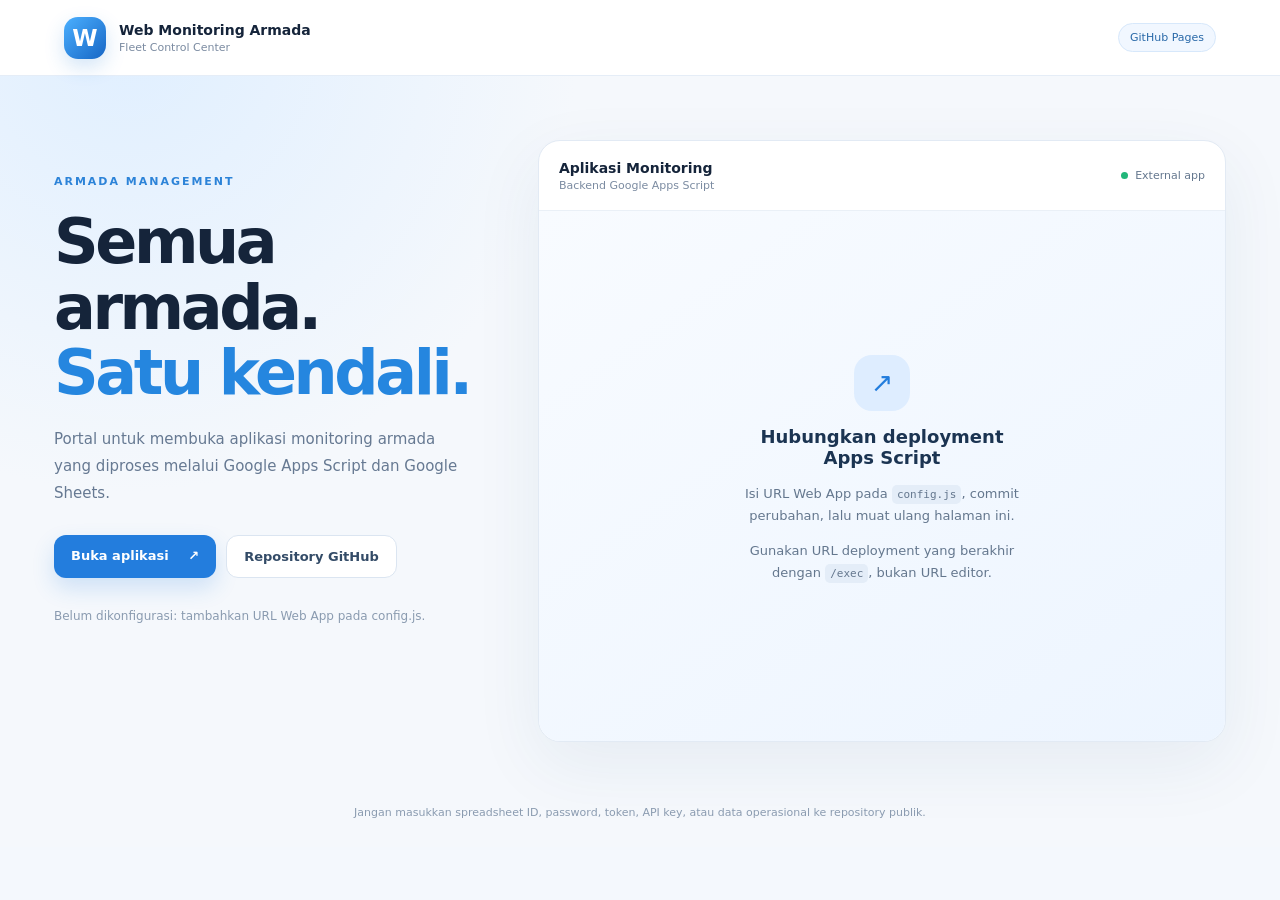
==== index.html @ 11c38588 "Add files via upload" ====
<!doctype html>
<html lang="id">
<head>
  <meta charset="utf-8"><meta name="viewport" content="width=device-width,initial-scale=1">
  <meta name="description" content="Portal Web Monitoring Armada">
  <title>Web Monitoring Armada</title>
  <link rel="stylesheet" href="assets/style.css">
</head>
<body>
  <header class="top"><div class="mark">W</div><div><strong>Web Monitoring Armada</strong><small>Fleet Control Center</small></div><span class="pill">GitHub Pages</span></header>
  <main class="layout">
    <section class="intro"><span class="eyebrow">ARMADA MANAGEMENT</span><h1>Semua armada.<br><em>Satu kendali.</em></h1><p>Portal untuk membuka aplikasi monitoring armada yang diproses melalui Google Apps Script dan Google Sheets.</p><div class="actions"><a class="primary" id="openApp" href="#app">Buka aplikasi <span>↗</span></a><a class="secondary" href="https://github.com/" target="_blank" rel="noopener">Repository GitHub</a></div><p class="hint" id="status">Memuat konfigurasi aplikasi…</p></section>
    <section class="app-shell" id="app"><div class="app-head"><div><strong>Aplikasi Monitoring</strong><small>Backend Google Apps Script</small></div><span class="live"><i></i> External app</span></div><div class="frame-wrap" id="frameWrap"><div class="placeholder"><div class="placeholder-icon">↗</div><h2>Hubungkan deployment Apps Script</h2><p>Isi URL Web App pada <code>config.js</code>, commit perubahan, lalu muat ulang halaman ini.</p><p>Gunakan URL deployment yang berakhir dengan <code>/exec</code>, bukan URL editor.</p></div></div></section>
  </main>
  <footer>Jangan masukkan spreadsheet ID, password, token, API key, atau data operasional ke repository publik.</footer>
  <script src="config.js"></script><script>
    (()=>{const url=(window.WMA_CONFIG&&window.WMA_CONFIG.APP_URL||'').trim();const status=document.getElementById('status');const wrap=document.getElementById('frameWrap');const open=document.getElementById('openApp');
      if(url && /^https:\/\/script\.google\.com\/macros\/s\/[^\s]+\/exec(?:\?.*)?$/.test(url)){
        const frame=document.createElement('iframe');frame.src=url;frame.title='Web Monitoring Armada';frame.loading='lazy';frame.referrerPolicy='strict-origin-when-cross-origin';frame.allow='clipboard-read; clipboard-write';wrap.replaceChildren(frame);open.href=url;open.target='_blank';open.rel='noopener';status.textContent='URL deployment tersedia. Jika aplikasi tidak tampil di dalam bingkai, pilih “Buka aplikasi”.';
      } else {status.textContent='Belum dikonfigurasi: tambahkan URL Web App pada config.js.';open.addEventListener('click',e=>{e.preventDefault();wrap.scrollIntoView({behavior:'smooth'});});}
    })();
  </script>
</body></html>
---- assets/style.css ----
:root{font-family:Inter,ui-sans-serif,system-ui,-apple-system,"Segoe UI",sans-serif;color:#15243a;background:#f4f8fd;font-synthesis:none}*{box-sizing:border-box}body{margin:0;background:radial-gradient(circle at 10% 5%,#e0efff 0,transparent 32%),#f5f8fc}.top{height:76px;display:flex;align-items:center;gap:13px;padding:0 clamp(20px,5vw,76px);background:#fff;border-bottom:1px solid #e5edf7}.mark{display:grid;place-items:center;width:42px;height:42px;border-radius:14px;background:linear-gradient(135deg,#4bb0ff,#1766c5);color:white;font-size:23px;font-weight:800;box-shadow:0 8px 20px #227bd533}.top strong,.app-head strong{display:block;font-size:14px}.top small,.app-head small{display:block;color:#7b8ba1;font-size:11px;margin-top:3px}.pill{margin-left:auto;border:1px solid #d7e8fb;background:#f1f7ff;color:#2868a8;padding:7px 11px;border-radius:999px;font-size:11px}.layout{max-width:1220px;margin:0 auto;padding:64px 24px;display:grid;grid-template-columns:.78fr 1.22fr;gap:44px;align-items:start}.intro{padding:30px 0}.eyebrow{font-size:11px;letter-spacing:.18em;font-weight:800;color:#2c83d8}.intro h1{font-size:clamp(40px,5vw,62px);line-height:1.06;letter-spacing:-.055em;margin:20px 0}.intro h1 em{font-style:normal;color:#2586df}.intro>p{max-width:420px;color:#667992;font-size:15px;line-height:1.8}.actions{display:flex;flex-wrap:wrap;gap:10px;margin:28px 0}.actions a{text-decoration:none;padding:13px 17px;border-radius:12px;font-size:13px;font-weight:700}.primary{background:#237ddd;color:#fff;box-shadow:0 10px 22px #237ddd30}.primary span{margin-left:15px}.secondary{border:1px solid #dbe5f1;background:#fff;color:#334b67}.hint{font-size:12px!important;color:#8a9bb0!important}.app-shell{overflow:hidden;background:white;border:1px solid #e2eaf4;border-radius:22px;box-shadow:0 22px 70px #1d426b12}.app-head{height:70px;display:flex;align-items:center;justify-content:space-between;padding:0 20px;border-bottom:1px solid #eaf0f7}.live{font-size:11px;color:#64778e;display:flex;align-items:center;gap:7px}.live i{width:7px;height:7px;border-radius:50%;background:#22b77a}.frame-wrap{min-height:530px;background:linear-gradient(145deg,#f8fbff,#edf5ff);display:grid;place-items:center}.frame-wrap iframe{width:100%;height:700px;border:0;background:white}.placeholder{max-width:360px;text-align:center;padding:32px;color:#64778e}.placeholder-icon{display:grid;place-items:center;margin:auto;width:56px;height:56px;border-radius:18px;background:#deedff;color:#237ddd;font-size:27px}.placeholder h2{font-size:18px;color:#1b3452}.placeholder p{font-size:13px;line-height:1.7}.placeholder code{font-size:11px;background:#e4edf8;padding:3px 5px;border-radius:5px}footer{text-align:center;padding:0 24px 28px;color:#8a9bb0;font-size:11px}@media(max-width:850px){.layout{grid-template-columns:1fr;padding-top:25px;gap:20px}.intro{padding:12px 0}.intro h1{font-size:44px}.frame-wrap{min-height:450px}.frame-wrap iframe{height:650px}}
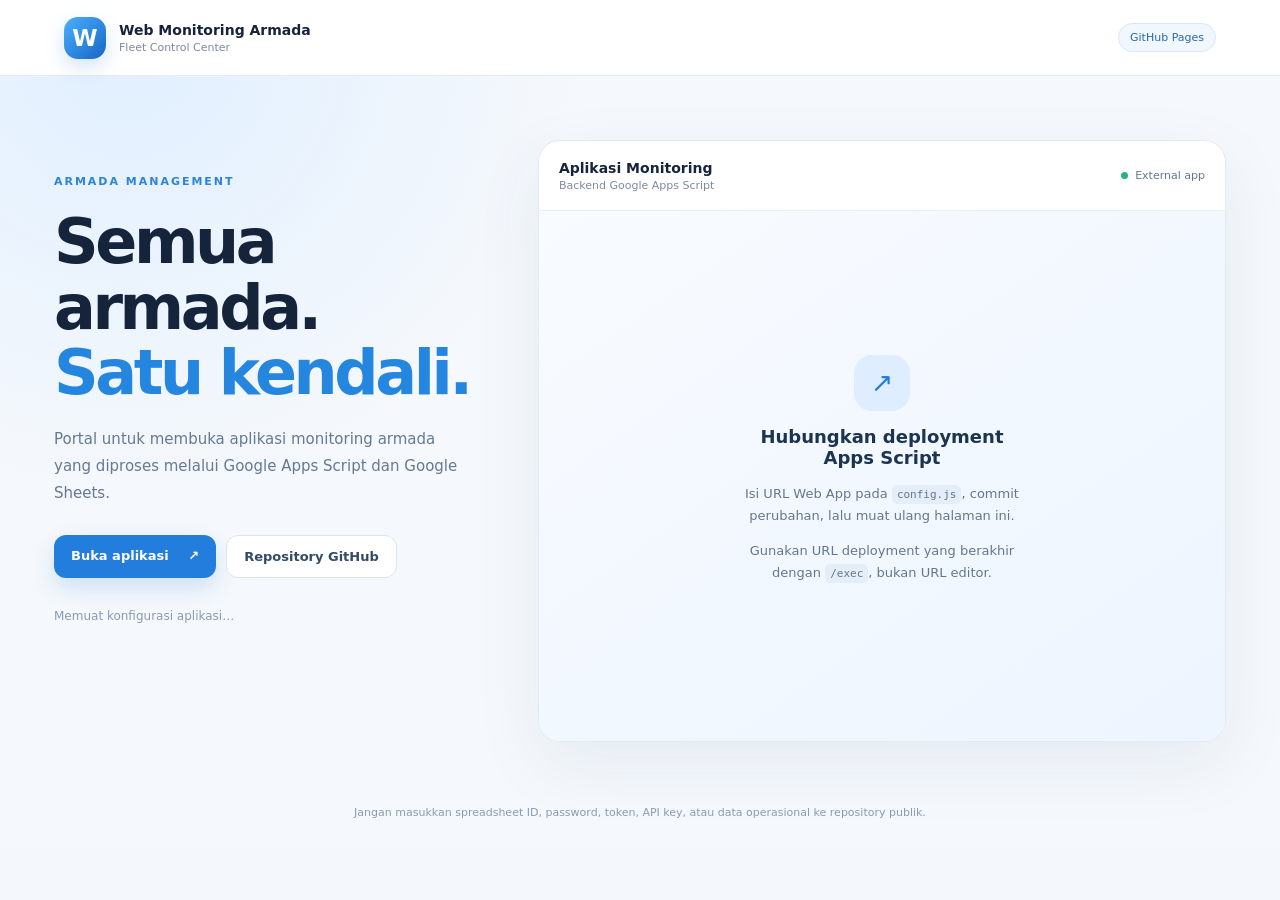
==== commit def20883: "Refactor URL check and status message logic" ====
--- a/index.html
+++ b/index.html
@@ -15,9 +15,8 @@
   <footer>Jangan masukkan spreadsheet ID, password, token, API key, atau data operasional ke repository publik.</footer>
   <script src="config.js"></script><script>
     (()=>{const url=(window.WMA_CONFIG&&window.WMA_CONFIG.APP_URL||'').trim();const status=document.getElementById('status');const wrap=document.getElementById('frameWrap');const open=document.getElementById('openApp');
-      if(url && /^https:\/\/script\.google\.com\/macros\/s\/[^\s]+\/exec(?:\?.*)?$/.test(url)){
-        const frame=document.createElement('iframe');frame.src=url;frame.title='Web Monitoring Armada';frame.loading='lazy';frame.referrerPolicy='strict-origin-when-cross-origin';frame.allow='clipboard-read; clipboard-write';wrap.replaceChildren(frame);open.href=url;open.target='_blank';open.rel='noopener';status.textContent='URL deployment tersedia. Jika aplikasi tidak tampil di dalam bingkai, pilih “Buka aplikasi”.';
-      } else {status.textContent='Belum dikonfigurasi: tambahkan URL Web App pada config.js.';open.addEventListener('click',e=>{e.preventDefault();wrap.scrollIntoView({behavior:'smooth'});});}
+      if(url && /^https:\/\/script\.google\.com\/macros\/s\/[^\s]+\/exec(?:\?.*)?$/.test(url))
+      else {status.textContent='Belum dikonfigurasi: tambahkan URL Web App pada config.js.';open.addEventListener('click',e=>{e.preventDefault();wrap.scrollIntoView({behavior:'smooth'});});}
     })();
   </script>
 </body></html>
